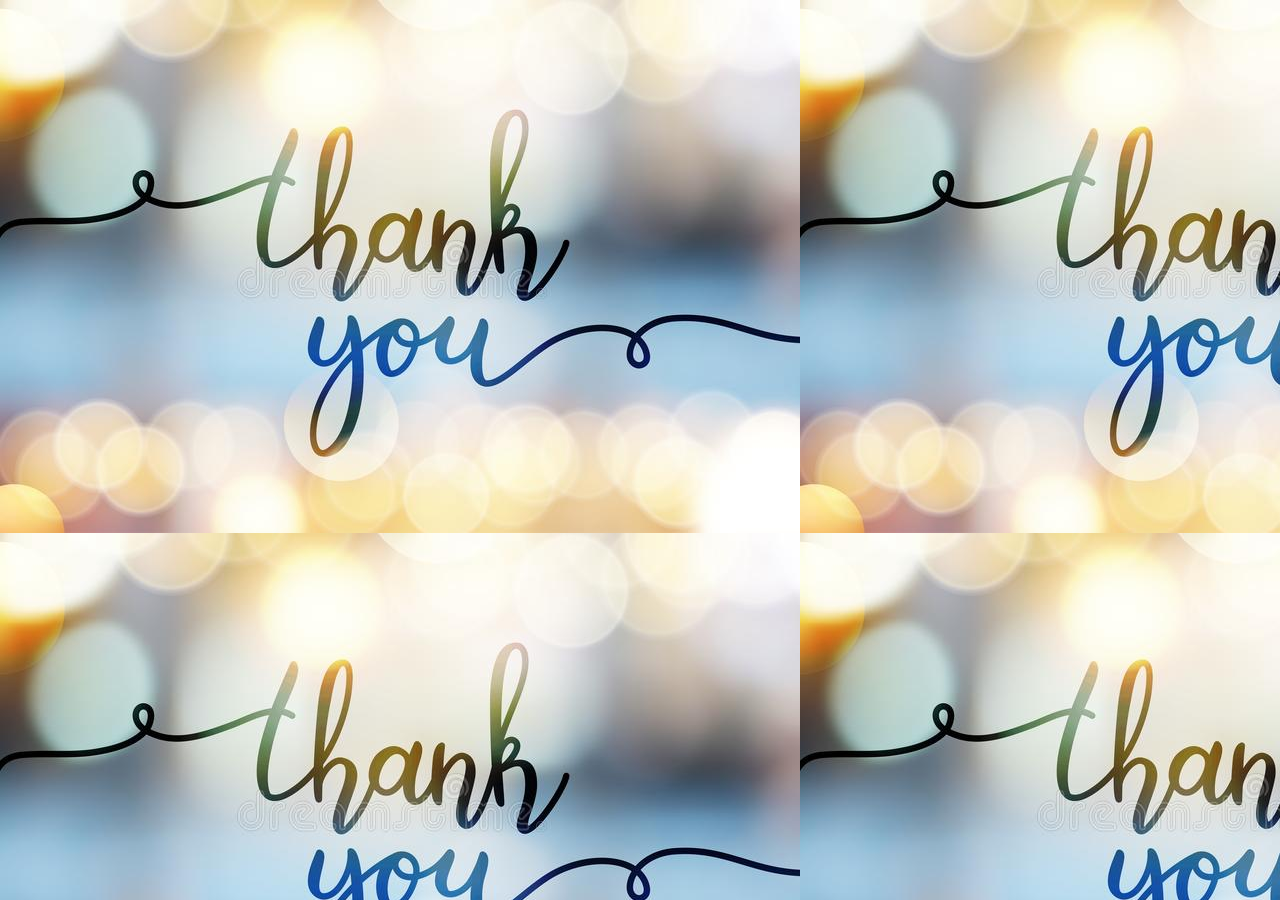
==== thank.html @ 83d34ca8 "Add files via upload" ====
<!DOCTYPE html>
<html lang="en">
<head>
    <meta charset="UTF-8">
    <meta http-equiv="X-UA-Compatible" content="IE=edge">
    <meta name="viewport" content="width=device-width, initial-scale=1.0">
    <title>Document</title>
</head>
<body background="t1.jpg">
    
</body>
</html>
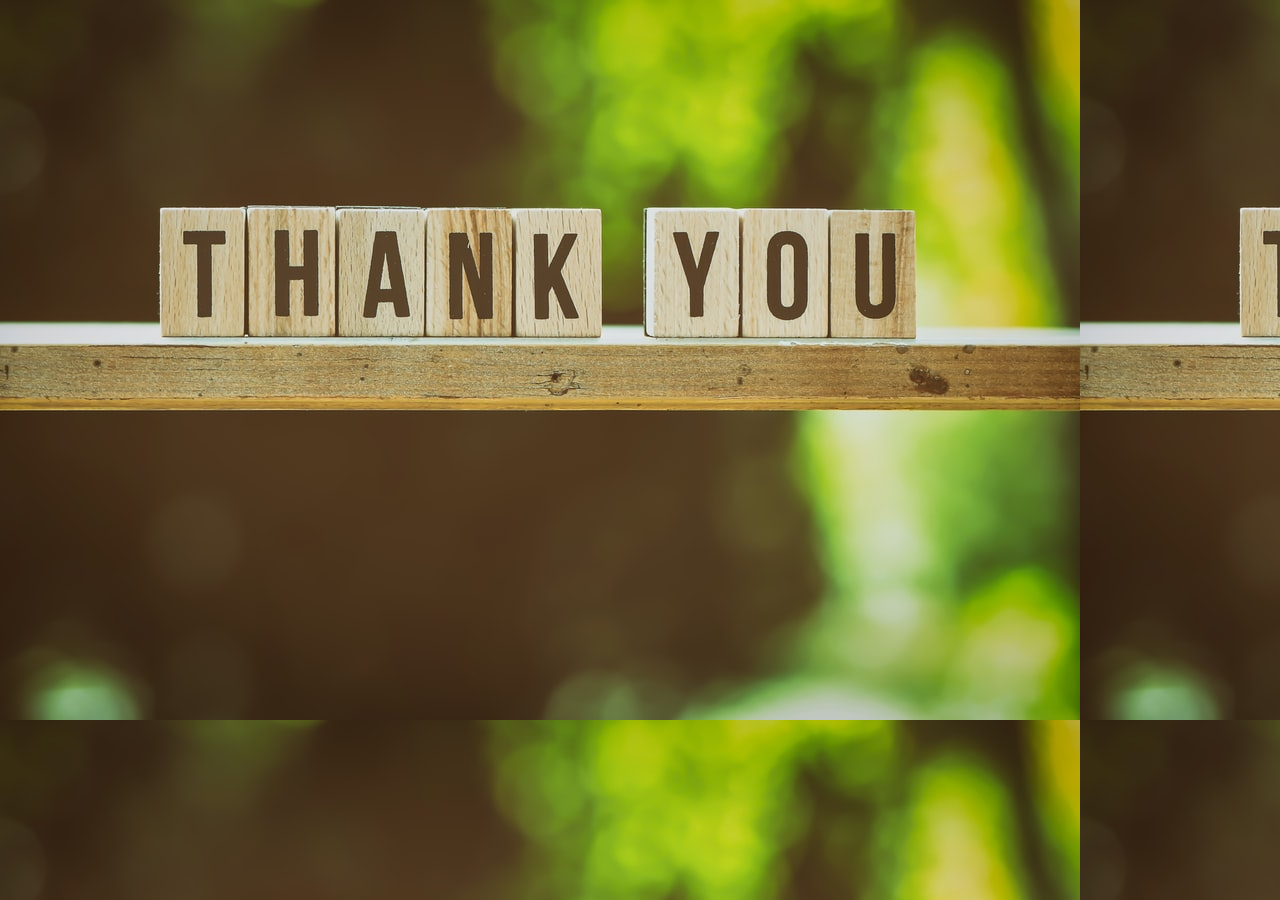
==== commit 7c77451a: "Update thank.html" ====
--- a/thank.html
+++ b/thank.html
@@ -6,7 +6,7 @@
     <meta name="viewport" content="width=device-width, initial-scale=1.0">
     <title>Document</title>
 </head>
-<body background="t1.jpg">
+<body background="t5.jpg">
     
 </body>
-</html>+</html>
